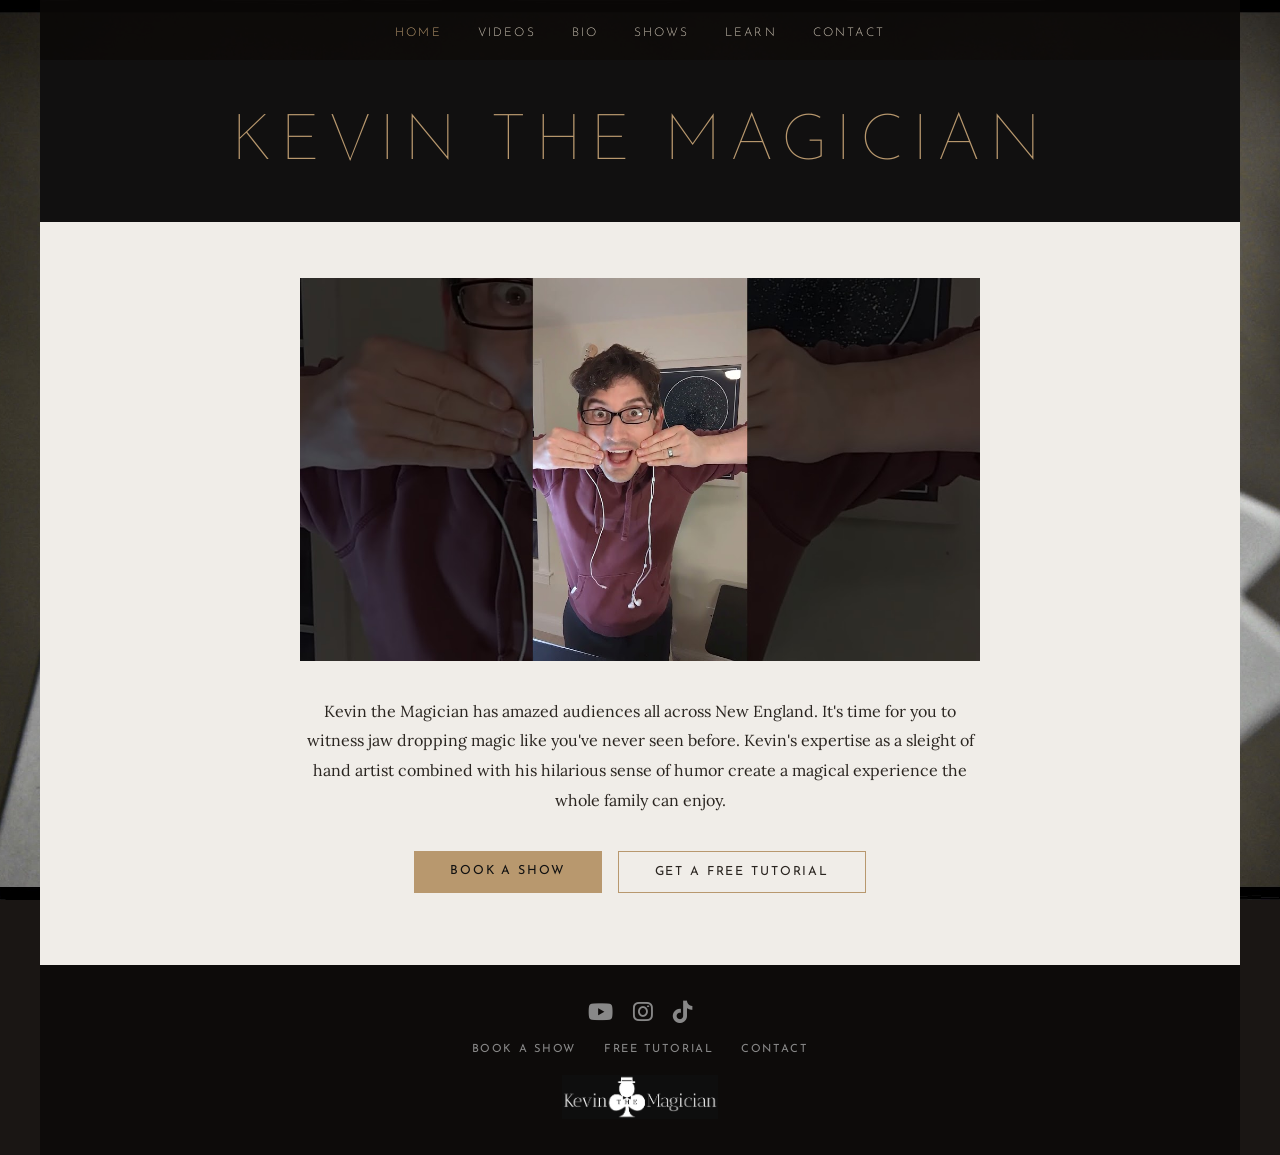
==== index.html @ cd4ef217 "Initial commit: Kevin the Magician website Co-Authored-By: Claude Opus 4.8 <noreply@anthropic.com>" ====
<!DOCTYPE html>
<html lang="en">
<head>
  <meta charset="UTF-8">
  <meta name="viewport" content="width=device-width, initial-scale=1.0">
  <title>Kevin The Magician</title>
  <link rel="stylesheet" href="style.css">
  <link rel="stylesheet" href="https://cdnjs.cloudflare.com/ajax/libs/font-awesome/6.5.0/css/all.min.css">
</head>
<body>
  <div class="site-wrapper">
    <aside class="sidebar">
      <nav>
        <ul>
          <li><a href="index.html" class="active">Home</a></li>
          <li><a href="videos.html">Videos</a></li>
          <li><a href="bio.html">Bio</a></li>
          <li><a href="shows.html">Shows</a></li>
          <li><a href="learn.html">Learn</a></li>
          <li><a href="contact.html">Contact</a></li>
        </ul>
      </nav>
    </aside>

    <div class="content-col">
      <header class="page-header">
        <h1>Kevin The Magician</h1>
      </header>

      <main class="page-body">
        <img src="images/thumb_headphones.jpg" alt="Kevin the Magician performing" class="hero-img">
        <p>Kevin the Magician has amazed audiences all across New England. It's time for you to witness jaw dropping magic like you've never seen before. Kevin's expertise as a sleight of hand artist combined with his hilarious sense of humor create a magical experience the whole family can enjoy.</p>
        <div class="cta-buttons">
          <a href="shows.html" class="btn btn-primary">Book a Show</a>
          <a href="learn.html" class="btn btn-outline">Get a Free Tutorial</a>
        </div>
      </main>

      <footer class="site-footer">
        <div class="social-links">
          <a href="https://www.youtube.com/@k2aust" target="_blank" aria-label="YouTube"><i class="fab fa-youtube"></i></a>
          <a href="https://www.instagram.com/kevinaustmagic/" target="_blank" aria-label="Instagram"><i class="fab fa-instagram"></i></a>
          <a href="https://www.tiktok.com/@k2aust" target="_blank" aria-label="TikTok"><i class="fab fa-tiktok"></i></a>
        </div>
        <nav class="footer-nav">
          <a href="shows.html">Book a Show</a>
          <a href="learn.html">Free Tutorial</a>
          <a href="contact.html">Contact</a>
        </nav>
        <img src="images/logo.jpg" alt="Kevin the Magician">
      </footer>
    </div>
  </div>
</body>
</html>
---- style.css ----
@import url('https://fonts.googleapis.com/css2?family=Josefin+Sans:wght@100;300;400&family=Lora:ital,wght@0,400;0,600;1,400&display=swap');

*, *::before, *::after { box-sizing: border-box; margin: 0; padding: 0; }

:root {
  --gold: #b8986e;
  --dark: #1a1614;
  --cream: #f0ede8;
  --text: #2a2520;
}

html, body {
  height: 100%;
  font-family: 'Lora', Georgia, serif;
  background: var(--dark) url('images/cards-bg.jpg') center center / cover fixed;
  color: var(--text);
}

/* ── Layout ── */
.site-wrapper {
  display: flex;
  flex-direction: column;
  min-height: 100vh;
  max-width: 1200px;
  margin: 0 auto;
}

/* ── Top Nav ── */
.sidebar {
  width: 100%;
  background: rgba(10, 8, 7, 0.92);
  padding: 0 40px;
}

.sidebar nav ul {
  list-style: none;
  display: flex;
  flex-wrap: wrap;
  justify-content: center;
  gap: 0 36px;
  padding: 20px 0;
}

.sidebar nav ul li + li {
  margin-top: 0;
}

.sidebar nav ul li a {
  font-family: 'Josefin Sans', sans-serif;
  font-weight: 300;
  font-size: 0.75rem;
  letter-spacing: 0.18em;
  text-transform: uppercase;
  color: #c8bfb0;
  text-decoration: none;
  transition: color 0.2s;
}

.sidebar nav ul li a:hover,
.sidebar nav ul li a.active {
  color: var(--gold);
}

/* ── Main content column ── */
.content-col {
  flex: 1;
  display: flex;
  flex-direction: column;
  background: var(--cream);
}

/* ── Page header ── */
.page-header {
  background: #111010;
  padding: 48px 56px 44px;
  text-align: center;
}

.page-header h1 {
  font-family: 'Josefin Sans', sans-serif;
  font-weight: 100;
  font-size: clamp(1.8rem, 5vw, 4.2rem);
  letter-spacing: 0.12em;
  text-transform: uppercase;
  color: var(--gold);
  line-height: 1.1;
  white-space: nowrap;
}

/* ── Content body ── */
.page-body {
  flex: 1;
  padding: 56px 56px 72px;
  text-align: center;
}

.page-body p {
  font-size: 1rem;
  line-height: 1.85;
  max-width: 680px;
  color: var(--text);
  margin-left: auto;
  margin-right: auto;
}

.page-body p + p {
  margin-top: 1.5em;
}

/* ── Home hero image ── */
.hero-img {
  width: 100%;
  max-width: 680px;
  height: auto;
  display: block;
  margin: 0 auto 36px;
}

/* ── Shows ── */
.show-block {
  max-width: 680px;
  margin: 0 auto 48px;
}

.show-block h2 {
  font-family: 'Josefin Sans', sans-serif;
  font-weight: 400;
  font-size: 0.95rem;
  letter-spacing: 0.1em;
  text-transform: uppercase;
  color: var(--text);
  margin-bottom: 12px;
}

.show-block p {
  font-size: 1rem;
  line-height: 1.8;
}

/* ── Videos ── */
.video-grid {
  display: flex;
  flex-direction: column;
  gap: 40px;
  max-width: 700px;
  margin: 0 auto;
}

.shorts-grid {
  flex-direction: row;
  flex-wrap: wrap;
  gap: 24px;
  max-width: 100%;
}

.video-embed {
  position: relative;
  padding-bottom: 56.25%;
  height: 0;
  overflow: hidden;
  background: #000;
}

.video-embed.short {
  width: 280px;
  flex-shrink: 0;
  padding-bottom: 0;
  height: 498px;
}

.video-embed iframe {
  position: absolute;
  top: 0; left: 0;
  width: 100%; height: 100%;
  border: none;
}

.video-embed.short iframe {
  position: static;
  width: 280px;
  height: 498px;
}

/* ── Buttons ── */
.btn {
  display: inline-block;
  padding: 14px 36px;
  font-family: 'Josefin Sans', sans-serif;
  font-weight: 400;
  font-size: 0.78rem;
  letter-spacing: 0.15em;
  text-transform: uppercase;
  text-decoration: none;
  transition: all 0.2s;
  cursor: pointer;
  border: none;
}

.btn-primary {
  background: var(--gold);
  color: #111;
}

.btn-primary:hover { opacity: 0.85; }

.btn-outline {
  background: transparent;
  color: var(--text);
  border: 1px solid var(--gold);
}

.btn-outline:hover {
  background: var(--gold);
  color: #111;
}

.cta-buttons {
  display: flex;
  gap: 16px;
  justify-content: center;
  margin-top: 36px;
  flex-wrap: wrap;
}

/* ── Bio page ── */
.bio-photo {
  width: 100%;
  max-width: 420px;
  height: auto;
  display: block;
  margin: 0 auto 40px;
}

/* ── Contact ── */
.contact-info {
  max-width: 400px;
  margin: 0 auto;
}

.contact-info p {
  font-size: 1rem;
  line-height: 2;
}

.contact-info a {
  color: var(--text);
  text-decoration: none;
  border-bottom: 1px solid var(--gold);
  transition: color 0.2s;
}

.contact-info a:hover { color: var(--gold); }

/* ── Contact form ── */
.contact-form {
  max-width: 560px;
  margin: 40px auto 0;
  text-align: left;
}

.form-group {
  margin-bottom: 20px;
}

.form-group label {
  display: block;
  font-family: 'Josefin Sans', sans-serif;
  font-size: 0.72rem;
  letter-spacing: 0.14em;
  text-transform: uppercase;
  color: #888;
  margin-bottom: 8px;
}

.form-group input,
.form-group textarea {
  width: 100%;
  padding: 12px 16px;
  background: #fff;
  border: 1px solid #d8d3cc;
  color: var(--text);
  font-family: 'Lora', serif;
  font-size: 0.95rem;
  outline: none;
  transition: border-color 0.2s;
}

.form-group input:focus,
.form-group textarea:focus {
  border-color: var(--gold);
}

.form-group textarea {
  height: 130px;
  resize: vertical;
}

.contact-form .btn {
  width: 100%;
  text-align: center;
}

/* ── Shows booking CTA ── */
.booking-cta {
  max-width: 680px;
  margin: 16px auto 0;
  padding-top: 40px;
  border-top: 1px solid #d8d3cc;
  text-align: center;
}

.booking-cta p {
  margin-bottom: 20px;
  color: #666;
  font-size: 0.95rem;
}

/* ── Learn page ── */
.learn-intro {
  max-width: 620px;
  margin: 0 auto 48px;
}

.learn-intro h2 {
  font-family: 'Josefin Sans', sans-serif;
  font-weight: 100;
  font-size: 1.6rem;
  letter-spacing: 0.1em;
  text-transform: uppercase;
  color: var(--text);
  margin-bottom: 20px;
}

.signup-box {
  background: #111010;
  padding: 48px;
  max-width: 520px;
  margin: 0 auto;
}

.signup-box h3 {
  font-family: 'Josefin Sans', sans-serif;
  font-weight: 100;
  font-size: 1.1rem;
  letter-spacing: 0.12em;
  text-transform: uppercase;
  color: var(--gold);
  margin-bottom: 12px;
}

.signup-box p {
  font-size: 0.9rem;
  color: #aaa;
  margin-bottom: 28px;
  line-height: 1.7;
}

/* Kit/Mailchimp embed drops in here */
.signup-form-embed {
  color: #ccc;
  font-family: 'Josefin Sans', sans-serif;
  font-size: 0.85rem;
  letter-spacing: 0.05em;
}

.signup-form-embed input[type="email"] {
  width: 100%;
  padding: 12px 16px;
  background: #2a2520;
  border: 1px solid #444;
  color: #f0ede8;
  font-family: 'Lora', serif;
  font-size: 0.9rem;
  margin-bottom: 12px;
  outline: none;
}

.signup-form-embed input[type="email"]::placeholder {
  color: #666;
}

.signup-form-embed button {
  width: 100%;
  padding: 12px;
  background: var(--gold);
  border: none;
  color: #111;
  font-family: 'Josefin Sans', sans-serif;
  font-weight: 400;
  font-size: 0.8rem;
  letter-spacing: 0.15em;
  text-transform: uppercase;
  cursor: pointer;
  transition: opacity 0.2s;
}

.signup-form-embed button:hover {
  opacity: 0.85;
}

/* ── Footer ── */
.site-footer {
  background: #0d0b0a;
  padding: 36px 56px;
  display: flex;
  flex-direction: column;
  align-items: center;
  gap: 20px;
}

.site-footer img {
  height: 44px;
  width: auto;
  display: block;
  margin: 0 auto;
}

.footer-nav {
  display: flex;
  gap: 28px;
  flex-wrap: wrap;
  justify-content: center;
}

.footer-nav a {
  font-family: 'Josefin Sans', sans-serif;
  font-size: 0.7rem;
  letter-spacing: 0.14em;
  text-transform: uppercase;
  color: #888;
  text-decoration: none;
  transition: color 0.2s;
}

.footer-nav a:hover { color: var(--gold); }

.social-links {
  display: flex;
  gap: 20px;
  justify-content: center;
}

.social-links a {
  color: #888;
  font-size: 1.4rem;
  text-decoration: none;
  transition: color 0.2s;
  line-height: 1;
}

.social-links a:hover { color: var(--gold); }

/* ── Responsive ── */
@media (max-width: 768px) {
  .sidebar { padding: 0 20px; }

  .sidebar nav ul { gap: 0 20px; padding: 16px 0; }

  .page-header { padding: 32px 24px 28px; }
  .page-body { padding: 36px 24px 48px; }
  .site-footer { padding: 24px; }
  .signup-box { padding: 32px 24px; }
}
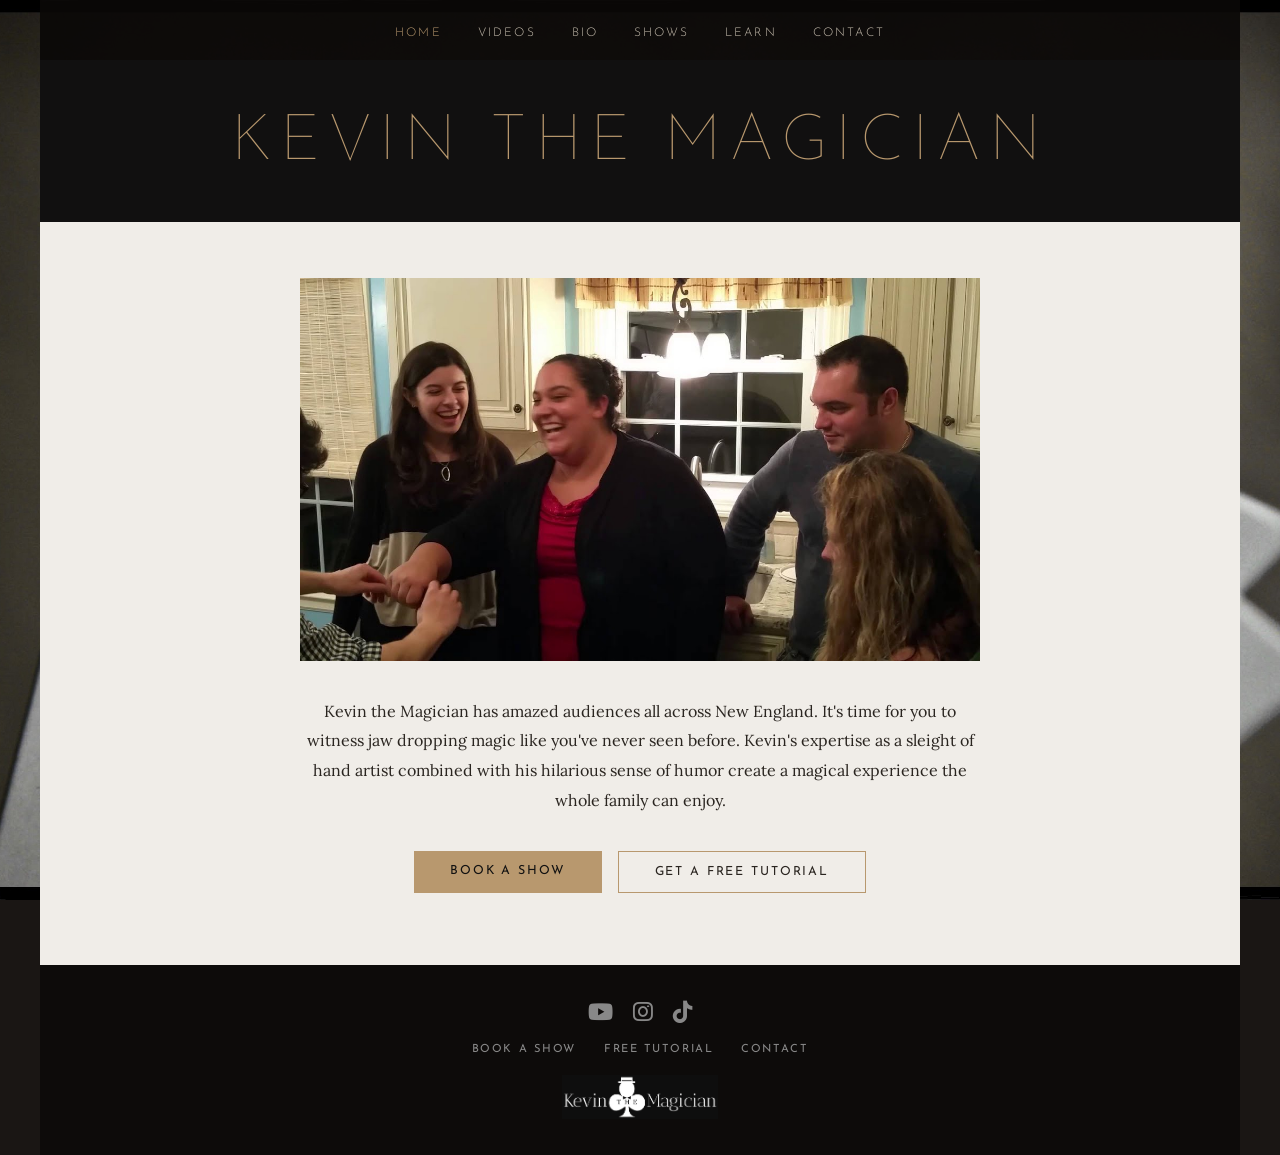
==== commit 1b4151b3: "Swap homepage hero to audience reaction photo Co-Authored-By: Claude Opus 4.8 <noreply@anthropic.com" ====
--- a/index.html
+++ b/index.html
@@ -28,7 +28,7 @@
       </header>
 
       <main class="page-body">
-        <img src="images/thumb_headphones.jpg" alt="Kevin the Magician performing" class="hero-img">
+        <img src="images/thumb_old2.jpg" alt="An audience laughing and reacting to Kevin the Magician's performance" class="hero-img">
         <p>Kevin the Magician has amazed audiences all across New England. It's time for you to witness jaw dropping magic like you've never seen before. Kevin's expertise as a sleight of hand artist combined with his hilarious sense of humor create a magical experience the whole family can enjoy.</p>
         <div class="cta-buttons">
           <a href="shows.html" class="btn btn-primary">Book a Show</a>
